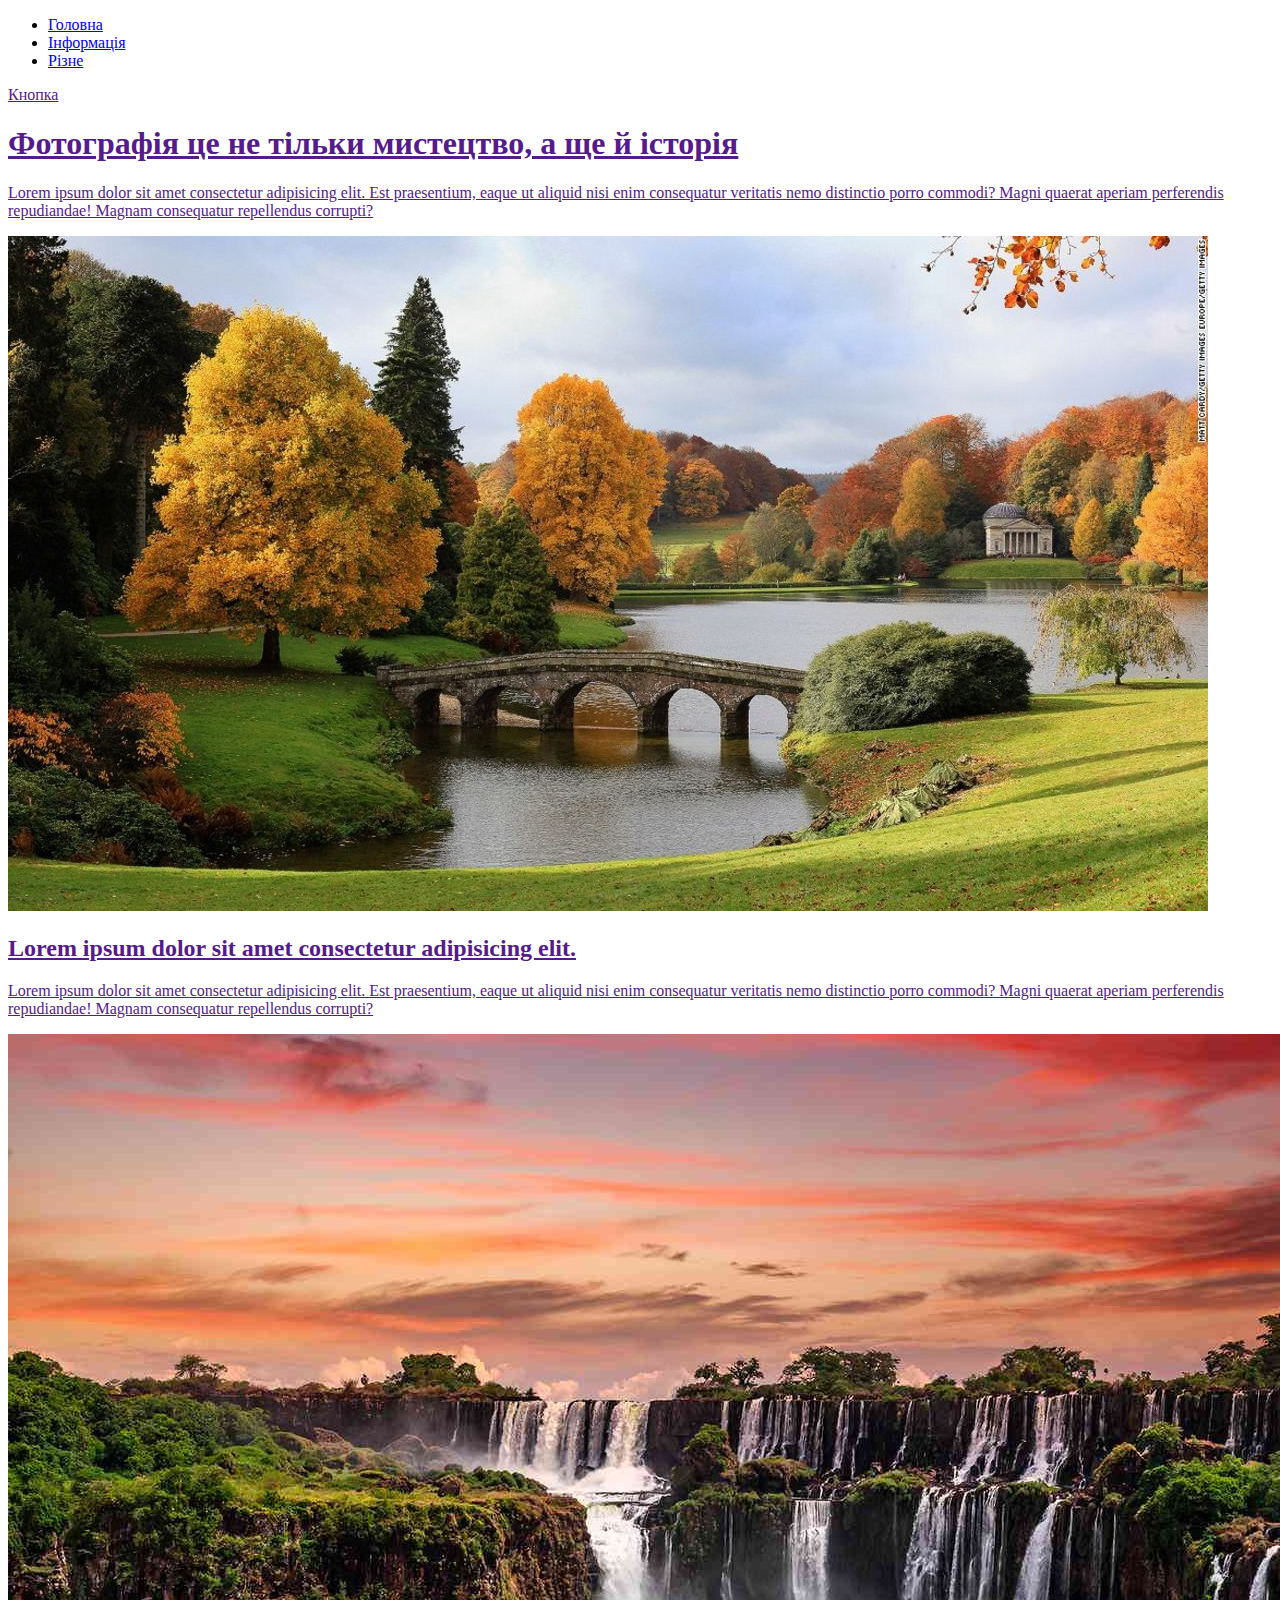
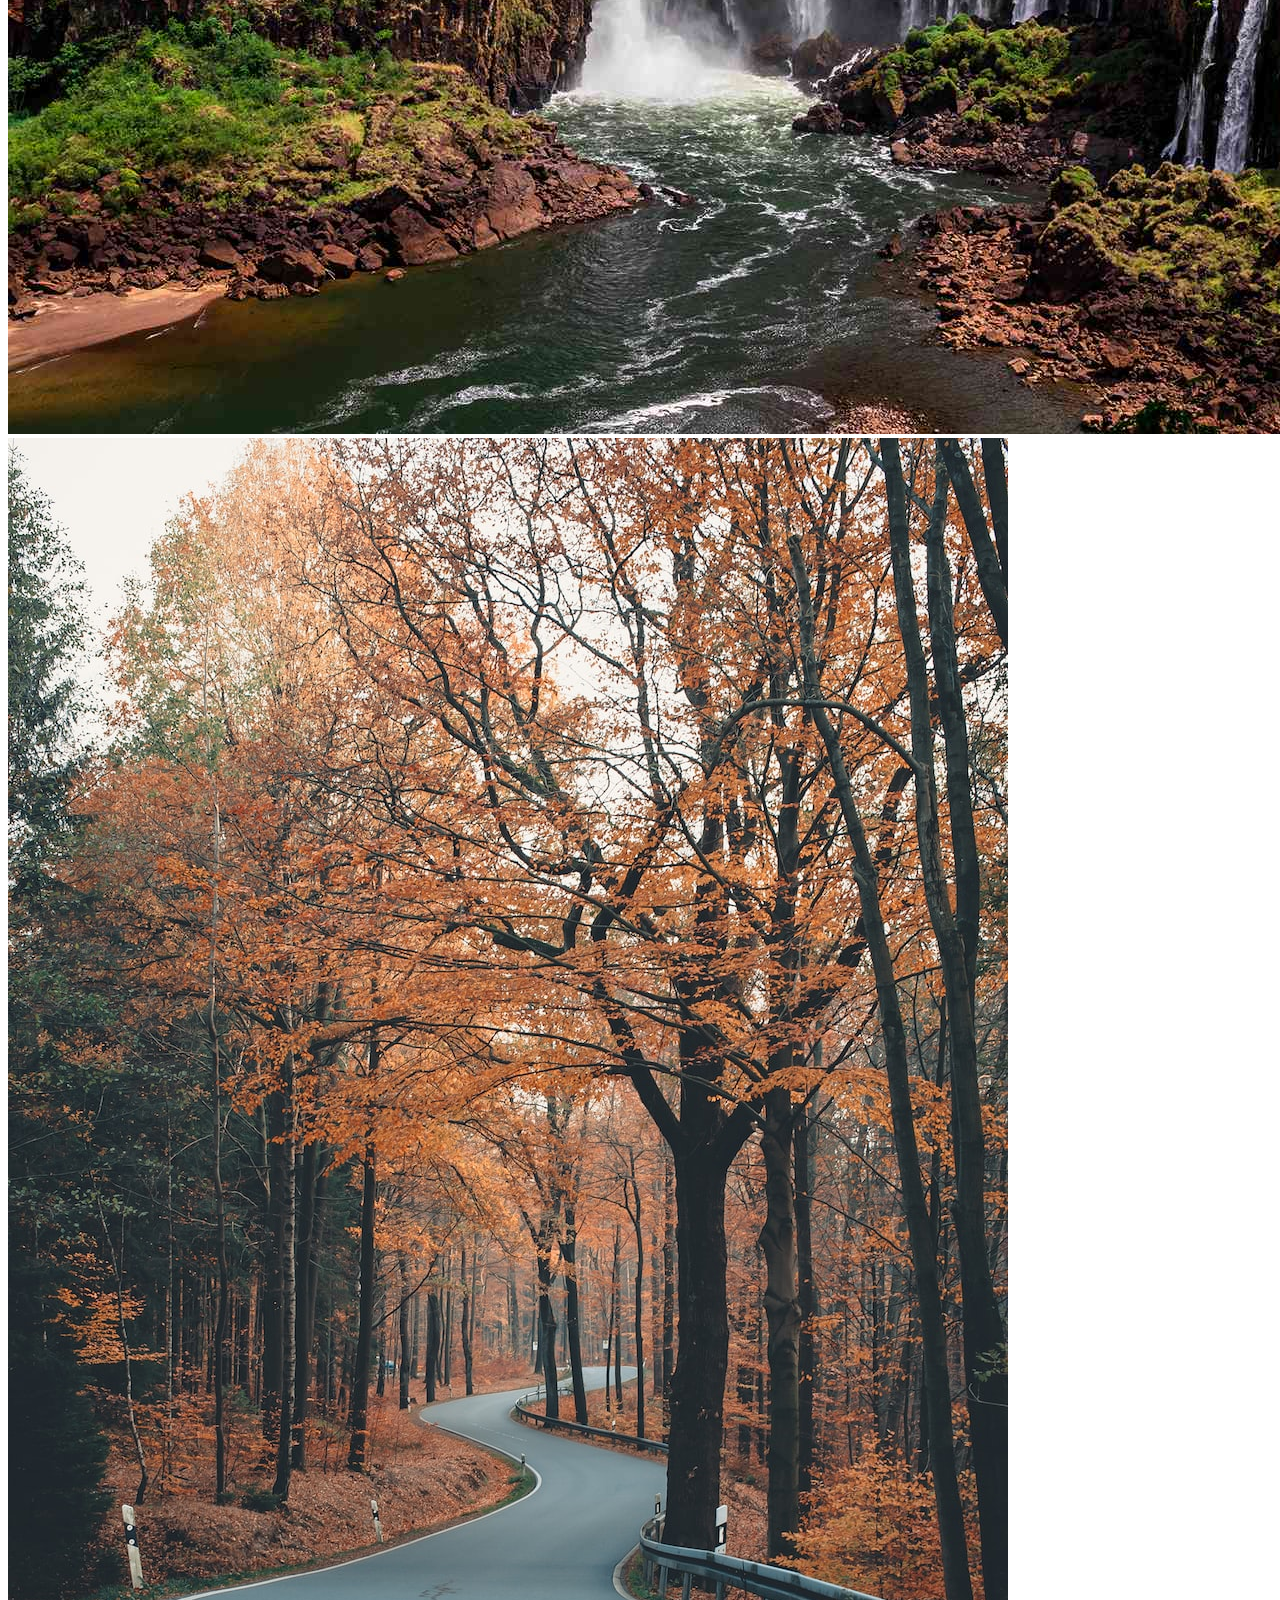
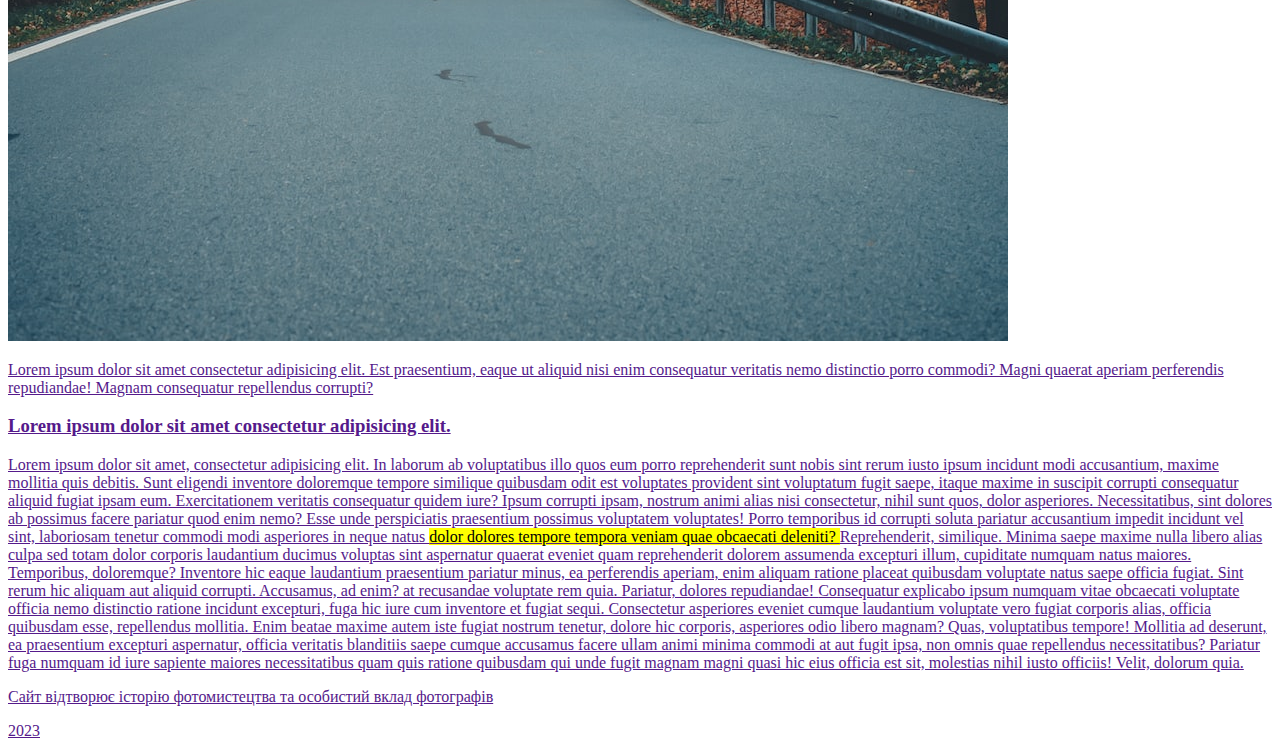
==== lesson_2/index.html @ 9c8c517e "Rename index_.html to index.html" ====
<!DOCTYPE html>
<html lang="en">
	<head>
		<meta charset="UTF-8">
		<meta name="viewport" content="width=device-width, initial-scale=1.0">
		<title>homework #2</title>
	</head>
	<body>
		<div class="wrapper">
			<header class="header">
			<div class="header">
				<nav class="header menu">
				   <ul class="menu__list">
						<li class="menu__item">
						  <a href="#p-1" class="menu__link">Головна</a>
						</li>
						<li class="menu__item">
						  <a href="#p-2" class="menu__link">Інформація</a></li>
						<li class="menu__item">
						  <a href="#p-3" class="menu__link">Різне</a>
						</li>
					 </ul>
				  </nav>
				<a href="" class="header__cart cart-header">
				  <span class="cart-header__text">Кнопка</span>
			 </div>
		  </header>
		  <main class="page">
			<section class="page__main main">
			  <div class="main__container">
				 <div class="main__content">
					<div class="main__header header-main">
					  <h1 class="header-main__title"  id="p-1">
						 Фотографія це не тільки мистецтво, а ще й історія
					  </h1>
					  <div class="header-main__text">
                  <p>
                    Lorem ipsum dolor sit amet consectetur adipisicing elit. Est
                    praesentium, eaque ut aliquid nisi enim consequatur
                    veritatis nemo distinctio porro commodi? Magni quaerat
                    aperiam perferendis repudiandae! Magnam consequatur
                    repellendus corrupti?
                  </p>
				  <p>
					<img src="img/img1.jpg" alt="picture1">
				  </p>
				  <h2 class="header-main__title"  id="p-2">
					Lorem ipsum dolor sit amet consectetur adipisicing elit.
				 </h2>
						<p>
							  Lorem ipsum dolor sit amet consectetur adipisicing elit. Est
							  praesentium, eaque ut aliquid nisi enim consequatur
							  veritatis nemo distinctio porro commodi? Magni quaerat
							  aperiam perferendis repudiandae! Magnam consequatur
							  repellendus corrupti?
							</p>
							<p>
								<img src="img/img2.jpg" alt="picture2">
								<img src="img/img3.jpg" alt="picture3">
							</p>
							<p>
								  Lorem ipsum dolor sit amet consectetur adipisicing elit. Est
								  praesentium, eaque ut aliquid nisi enim consequatur
								  veritatis nemo distinctio porro commodi? Magni quaerat
								  aperiam perferendis repudiandae! Magnam consequatur
								  repellendus corrupti?
								</p>
						</div>
						<h3 class="header-main__title"  id="p-3">
							Lorem ipsum dolor sit amet consectetur adipisicing elit.
						 </h3>
					  <p>Lorem ipsum dolor sit amet, consectetur adipisicing elit. In laborum ab voluptatibus illo quos eum porro reprehenderit sunt nobis sint rerum iusto ipsum incidunt modi accusantium, maxime mollitia quis debitis.
					  Sunt eligendi inventore doloremque tempore similique quibusdam odit est voluptates provident sint voluptatum fugit saepe, itaque maxime in suscipit corrupti consequatur aliquid fugiat ipsam eum. Exercitationem veritatis consequatur quidem iure?
					  Ipsum corrupti ipsam, nostrum animi alias nisi consectetur, nihil sunt quos, dolor asperiores. Necessitatibus, sint dolores ab possimus facere pariatur quod enim nemo? Esse unde perspiciatis praesentium possimus voluptatem voluptates!
					  Porro temporibus id corrupti soluta pariatur accusantium impedit incidunt vel sint, laboriosam tenetur commodi modi asperiores in neque natus <mark> dolor dolores tempore tempora veniam quae obcaecati deleniti? </mark>Reprehenderit, similique.
					  Minima saepe maxime nulla libero alias culpa sed totam dolor corporis laudantium ducimus voluptas sint aspernatur quaerat eveniet quam reprehenderit dolorem assumenda excepturi illum, cupiditate numquam natus maiores. Temporibus, doloremque?
					  Inventore hic eaque laudantium praesentium pariatur minus, ea perferendis aperiam, enim aliquam ratione placeat quibusdam voluptate natus saepe officia fugiat. Sint rerum hic aliquam aut aliquid corrupti. Accusamus, ad enim?
					  <span> at recusandae voluptate rem quia. Pariatur, dolores repudiandae! </span>Consequatur explicabo ipsum numquam vitae obcaecati voluptate officia nemo distinctio ratione incidunt excepturi, fuga hic iure cum inventore et fugiat sequi.
					  Consectetur asperiores eveniet cumque laudantium voluptate vero fugiat corporis alias, officia quibusdam esse, repellendus mollitia. Enim beatae maxime autem iste fugiat nostrum tenetur, dolore hic corporis, asperiores odio libero magnam?
					  Quas, voluptatibus tempore! Mollitia ad deserunt, ea praesentium excepturi aspernatur, officia veritatis blanditiis saepe cumque accusamus facere ullam animi minima commodi at aut fugit ipsa, non omnis quae repellendus necessitatibus?
					  Pariatur fuga numquam id iure sapiente maiores necessitatibus quam quis ratione quibusdam qui unde fugit magnam magni quasi hic eius officia est sit, molestias nihil iusto officiis! Velit, dolorum quia.</p>
					</div>
					</div>
				 </div>
				</main>
			  </div>
			  <footer class="footer">
				<div class="footer__container">
					   <p> Сайт відтворює історію фотомистецтва та особистий вклад фотографів </p>
						</div>													 
				  <div class="bottom bottom-footer">
				  <div class="bottom-footer__copy">2023</div>
				  </div>
				</footer>
		</body>
</html>
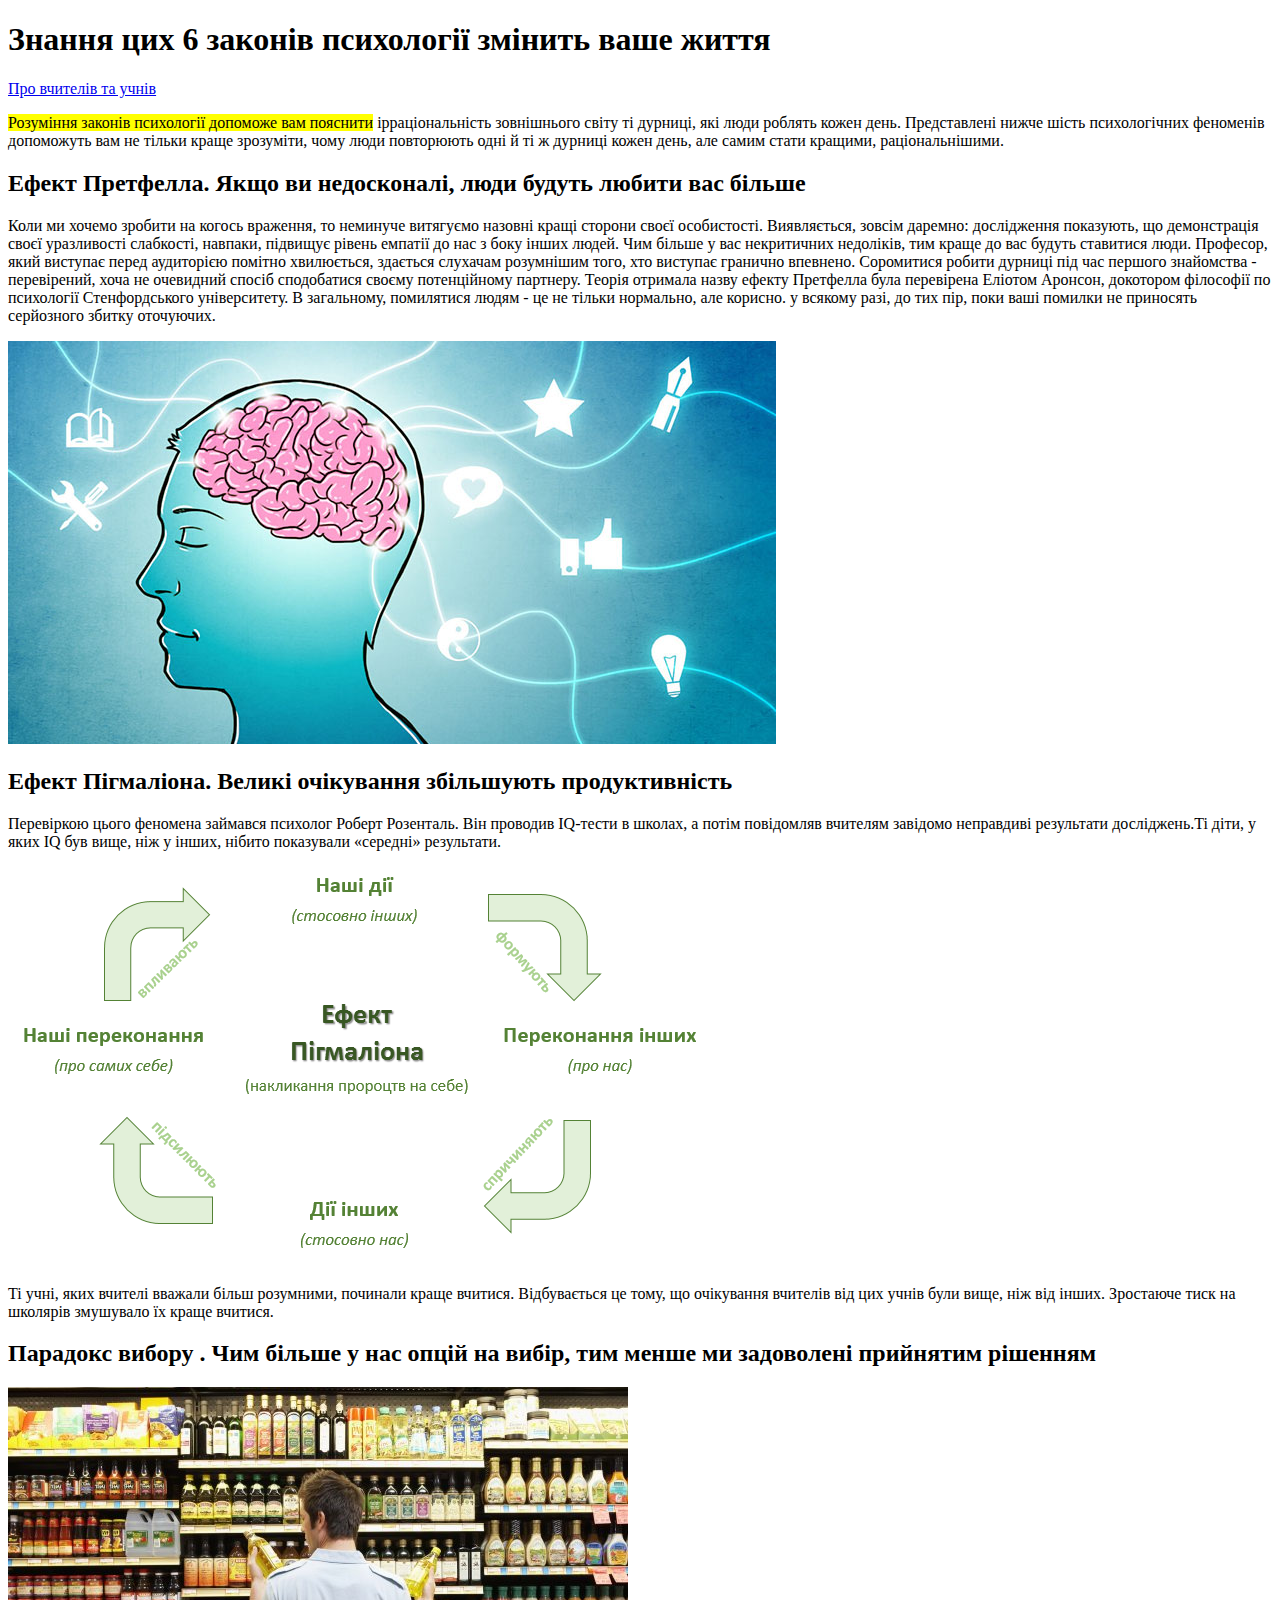
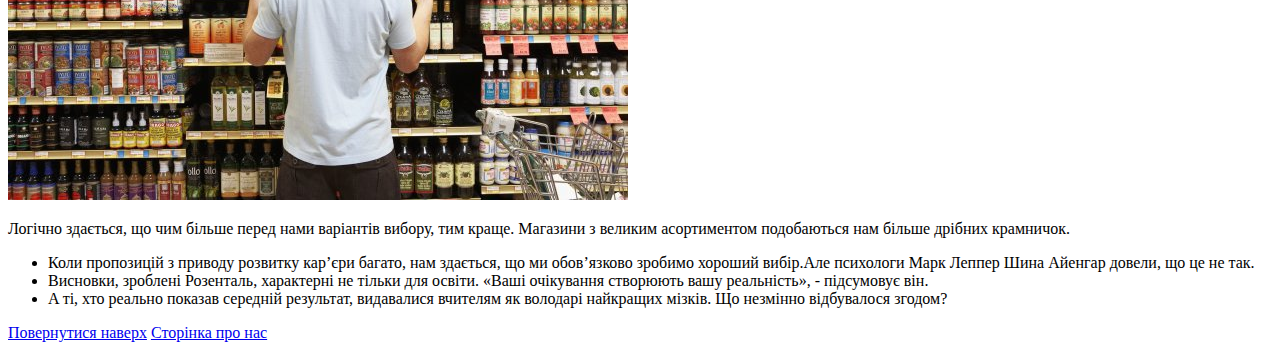
==== commit 79ff623f: "Add files via upload" ====
--- a/lesson_2/index.html
+++ b/lesson_2/index.html
@@ -1,96 +1,91 @@
 <!DOCTYPE html>
-<html lang="en">
-	<head>
-		<meta charset="UTF-8">
-		<meta name="viewport" content="width=device-width, initial-scale=1.0">
-		<title>homework #2</title>
-	</head>
-	<body>
-		<div class="wrapper">
-			<header class="header">
-			<div class="header">
-				<nav class="header menu">
-				   <ul class="menu__list">
-						<li class="menu__item">
-						  <a href="#p-1" class="menu__link">Головна</a>
-						</li>
-						<li class="menu__item">
-						  <a href="#p-2" class="menu__link">Інформація</a></li>
-						<li class="menu__item">
-						  <a href="#p-3" class="menu__link">Різне</a>
-						</li>
-					 </ul>
-				  </nav>
-				<a href="" class="header__cart cart-header">
-				  <span class="cart-header__text">Кнопка</span>
-			 </div>
-		  </header>
-		  <main class="page">
-			<section class="page__main main">
-			  <div class="main__container">
-				 <div class="main__content">
-					<div class="main__header header-main">
-					  <h1 class="header-main__title"  id="p-1">
-						 Фотографія це не тільки мистецтво, а ще й історія
-					  </h1>
-					  <div class="header-main__text">
-                  <p>
-                    Lorem ipsum dolor sit amet consectetur adipisicing elit. Est
-                    praesentium, eaque ut aliquid nisi enim consequatur
-                    veritatis nemo distinctio porro commodi? Magni quaerat
-                    aperiam perferendis repudiandae! Magnam consequatur
-                    repellendus corrupti?
-                  </p>
-				  <p>
-					<img src="img/img1.jpg" alt="picture1">
-				  </p>
-				  <h2 class="header-main__title"  id="p-2">
-					Lorem ipsum dolor sit amet consectetur adipisicing elit.
-				 </h2>
-						<p>
-							  Lorem ipsum dolor sit amet consectetur adipisicing elit. Est
-							  praesentium, eaque ut aliquid nisi enim consequatur
-							  veritatis nemo distinctio porro commodi? Magni quaerat
-							  aperiam perferendis repudiandae! Magnam consequatur
-							  repellendus corrupti?
-							</p>
-							<p>
-								<img src="img/img2.jpg" alt="picture2">
-								<img src="img/img3.jpg" alt="picture3">
-							</p>
-							<p>
-								  Lorem ipsum dolor sit amet consectetur adipisicing elit. Est
-								  praesentium, eaque ut aliquid nisi enim consequatur
-								  veritatis nemo distinctio porro commodi? Magni quaerat
-								  aperiam perferendis repudiandae! Magnam consequatur
-								  repellendus corrupti?
-								</p>
-						</div>
-						<h3 class="header-main__title"  id="p-3">
-							Lorem ipsum dolor sit amet consectetur adipisicing elit.
-						 </h3>
-					  <p>Lorem ipsum dolor sit amet, consectetur adipisicing elit. In laborum ab voluptatibus illo quos eum porro reprehenderit sunt nobis sint rerum iusto ipsum incidunt modi accusantium, maxime mollitia quis debitis.
-					  Sunt eligendi inventore doloremque tempore similique quibusdam odit est voluptates provident sint voluptatum fugit saepe, itaque maxime in suscipit corrupti consequatur aliquid fugiat ipsam eum. Exercitationem veritatis consequatur quidem iure?
-					  Ipsum corrupti ipsam, nostrum animi alias nisi consectetur, nihil sunt quos, dolor asperiores. Necessitatibus, sint dolores ab possimus facere pariatur quod enim nemo? Esse unde perspiciatis praesentium possimus voluptatem voluptates!
-					  Porro temporibus id corrupti soluta pariatur accusantium impedit incidunt vel sint, laboriosam tenetur commodi modi asperiores in neque natus <mark> dolor dolores tempore tempora veniam quae obcaecati deleniti? </mark>Reprehenderit, similique.
-					  Minima saepe maxime nulla libero alias culpa sed totam dolor corporis laudantium ducimus voluptas sint aspernatur quaerat eveniet quam reprehenderit dolorem assumenda excepturi illum, cupiditate numquam natus maiores. Temporibus, doloremque?
-					  Inventore hic eaque laudantium praesentium pariatur minus, ea perferendis aperiam, enim aliquam ratione placeat quibusdam voluptate natus saepe officia fugiat. Sint rerum hic aliquam aut aliquid corrupti. Accusamus, ad enim?
-					  <span> at recusandae voluptate rem quia. Pariatur, dolores repudiandae! </span>Consequatur explicabo ipsum numquam vitae obcaecati voluptate officia nemo distinctio ratione incidunt excepturi, fuga hic iure cum inventore et fugiat sequi.
-					  Consectetur asperiores eveniet cumque laudantium voluptate vero fugiat corporis alias, officia quibusdam esse, repellendus mollitia. Enim beatae maxime autem iste fugiat nostrum tenetur, dolore hic corporis, asperiores odio libero magnam?
-					  Quas, voluptatibus tempore! Mollitia ad deserunt, ea praesentium excepturi aspernatur, officia veritatis blanditiis saepe cumque accusamus facere ullam animi minima commodi at aut fugit ipsa, non omnis quae repellendus necessitatibus?
-					  Pariatur fuga numquam id iure sapiente maiores necessitatibus quam quis ratione quibusdam qui unde fugit magnam magni quasi hic eius officia est sit, molestias nihil iusto officiis! Velit, dolorum quia.</p>
-					</div>
-					</div>
-				 </div>
-				</main>
-			  </div>
-			  <footer class="footer">
-				<div class="footer__container">
-					   <p> Сайт відтворює історію фотомистецтва та особистий вклад фотографів </p>
-						</div>													 
-				  <div class="bottom bottom-footer">
-				  <div class="bottom-footer__copy">2023</div>
-				  </div>
-				</footer>
-		</body>
+<html lang="uk">
+  <head>
+    <meta http-equiv="Content-type" content="text/html;charset=UTF-8" />
+  </head>
+  <body>
+    <header>
+      <div class="text">
+        <h1 id="toppage">Знання цих 6 законів психології змінить ваше життя</h1>
+        <a href="#students" class="link">Про вчителів та учнів</a>
+        <p>
+          <mark>Розуміння законів психології допоможе вам пояснити</mark>
+          ірраціональність зовнішнього світу ті дурниці, які люди роблять кожен
+          день. Представлені нижче шість психологічних феноменів допоможуть вам
+          не тільки краще зрозуміти, чому люди повторюють одні й ті ж дурниці
+          кожен день, але самим стати кращими, раціональнішими.
+        </p>
+      </div>
+    </header>
+    <main>
+      <div class="text">
+        <h2>
+          Ефект Претфелла. Якщо ви недосконалі, люди будуть любити вас більше
+        </h2>
+        <p>
+          <span>Коли ми хочемо</span> зробити на когось враження, то неминуче
+          витягуємо назовні кращі сторони своєї особистості. Виявляється, зовсім
+          даремно: дослідження показують, що демонстрація своєї уразливості
+          слабкості, навпаки, підвищує рівень емпатії до нас з боку інших людей.
+          Чим більше y вас некритичних недоліків, тим краще до вас будуть
+          ставитися люди. Професор, який виступає перед аудиторією помітно
+          хвилюється, здається слухачам розумнішим того, хто виступає гранично
+          впевнено. Соромитися робити дурниці під час першого знайомства -
+          перевірений, хоча не очевидний спосіб сподобатися своєму потенційному
+          партнеру. Теорія отримала назву ефекту Претфелла була перевірена
+          Еліотом Аронсон, докотором філософії по психології Стенфордського
+          університету. B загальному, помилятися людям - це не тільки нормально,
+          але корисно. y всякому разі, до тих пір, поки ваші помилки не
+          приносять серйозного збитку оточуючих.
+        </p>
+        <img src="img/02.jpg" alt="Психологія" />
+      </div>
+      <h2>Ефект Пігмаліона. Великі очікування збільшують продуктивність</h2>
+      <div>
+        <p>
+          Перевіркою цього феномена займався психолог Роберт Розенталь. Він
+          проводив IQ-тести в школах, a потім повідомляв вчителям завідомо
+          неправдиві результати досліджень.Ti діти, y яких IQ був вище, ніж y
+          інших, нібито показували «середні» результати.
+        </p>
+        <img src="img/01.jpg" alt="Психологія" />
+        <p id="students">
+          Ti учні, яких вчителі вважали більш розумними, починали краще вчитися.
+          Відбувається це тому, що очікування вчителів від цих учнів були вище,
+          ніж від інших. Зростаюче тиск на школярів змушувало їх краще вчитися.
+        </p>
+        <h2>
+          Парадокс вибору . Чим більше y нас опцій на вибір, тим менше ми
+          задоволені прийнятим рішенням
+        </h2>
+        <img src="img/03.jpg" alt="Психологія" />
+        <p>
+          Логічно здається, що чим більше перед нами варіантів вибору, тим
+          краще. Магазини з великим асортиментом подобаються нам більше дрібних
+          крамничок.
+        </p>
+        <ul>
+          <li>
+            Коли пропозицій з приводу розвитку кар’єри багато, нам здається, що
+            ми обов’язково зробимо хороший вибір.Але психологи Марк Леппер Шина
+            Айенгар довели, що це не так.
+          </li>
+          <li>
+            Висновки, зроблені Розенталь, характерні не тільки для освіти. «Ваші
+            очікування створюють вашу реальність», - підсумовує він.
+          </li>
+          <li>
+            A ті, хто реально показав середній результат, видавалися вчителям як
+            володарі найкращих мізків. Що незмінно відбувалося згодом?
+          </li>
+        </ul>
+      </div>
+    </main>
+    <footer>
+      <div>
+        <a href="#toppage">Повернутися наверх</a>
+        <a href="aboutUs.html">Сторінка про нас</a>
+      </div>
+    </footer>
+  </body>
 </html>
